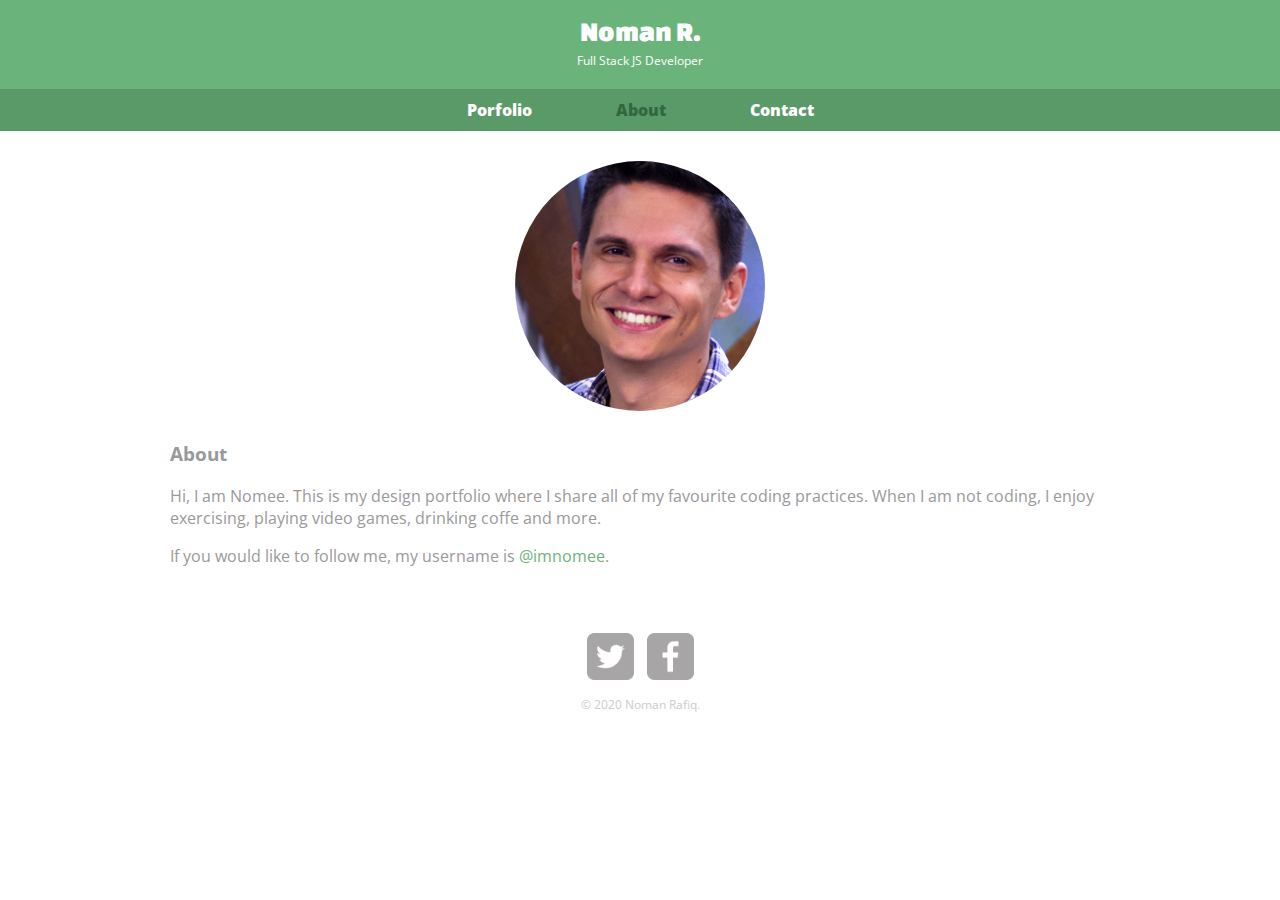
==== about.html @ 049f9c0f "updated links and code" ====
<!DOCTYPE html>
<html lang="en">
    <head>
        <meta charset="UTF-8" />
        <meta name="viewport" content="width=device-width, initial-scale=1.0" />
        <meta http-equiv="X-UA-Compatible" content="ie=edge" />
        <link rel="stylesheet" href="css/normalize.css" />
        <link
            href="https://fonts.googleapis.com/css?family=Changa+One|Open+Sans:400,400i,700,700i,800&display=swap"
            rel="stylesheet"
        />
        <link rel="stylesheet" href="css/main.css" />
        <title>Noman Rafiq | Full Stack JS Developer</title>
    </head>
    <body>
        <header>
            <a href="index.html" id="logo">
                <h1>Noman R.</h1>
                <h2>Full Stack JS Developer</h2>
            </a>
            <nav>
                <ul>
                    <li>
                        <a href="index.html">Porfolio</a>
                    </li>
                    <li>
                        <a href="about.html" class="selected">About</a>
                    </li>
                    <li>
                        <a href="contact.html">Contact</a>
                    </li>
                </ul>
            </nav>
        </header>
        <div id="wrapper">
            <section>
                <img
                    src="img/nick.jpg"
                    alt="Photo of Noman Rafiq"
                    class="profile-photo"
                />
                <h3>About</h3>
                <p>
                    Hi, I am Nomee. This is my design portfolio where I share
                    all of my favourite coding practices. When I am not coding,
                    I enjoy exercising, playing video games, drinking coffe and
                    more.
                </p>
                <p>
                    If you would like to follow me, my username is
                    <a href="https://twitter.com/heyimnomee">@imnomee</a>.
                </p>
            </section>
            <footer>
                <a href="https://www.twitter.com/heyimnomee">
                    <img
                        src="img/twitter-wrap.png"
                        alt="Twitter Logo"
                        class="social-icon"
                    />
                </a>
                <a href="https://www.facebook.com">
                    <img
                        src="img/facebook-wrap.png"
                        alt="Facebook Logo"
                        class="social-icon"
                    />
                </a>
                <p>&copy; 2020 Noman Rafiq.</p>
            </footer>
        </div>
    </body>
</html>
---- css/main.css ----
a {
    text-decoration: none;
    color: #6ab47b;
}

#wrapper {
    max-width: 940px;
    margin: 0 auto;
    padding: 0 5%;
}

#logo {
    text-align: center;
    margin: 0;
}

footer {
    font-size: 0.75em;
    text-align: center;
    clear: both;

    padding: 50px 0 0;
    color: #ccc;
}

#gallery {
    margin: 0;
    padding: 0;
    list-style: none;
}

#gallery li {
    float: left;
    margin: 2.5%;
    width: 45%;
    background-color: #f4f5f5;
    color: #bdc3c7;
}

#gallery li a p {
    margin: 0;
    padding: 5%;
    font-size: 0.75em;
    color: #bdc3c7;
}

header {
    background: #6ab47b;
    border-color: #599a68;
    float: left;
    margin: 0 0 30px 0;
    padding: 5px 0 0 0;
    width: 100%;
}

h1,
h2 {
    color: #fff;
}
h1 {
    font-family: "Changa One", sans-serif;
    margin: 15px 0;
    font-size: 1.75em;
    font-weight: normal;
    line-height: 0.8em;
}

h2 {
    font-size: 0.75em;
    margin: -5px 0 0;
    font-weight: normal;
}

h3 {
    margin: 0 0 1em 0;
}

img {
    max-width: 100%;
}
nav {
    background-color: #599a68;
    text-align: center;
    padding: 10px 0;
    margin: 20px 0 0;
}

nav a,
nav a:visited {
    color: white;
    font-weight: 800;
    padding: 15px 40px;
}

nav a.selected,
nav a:hover {
    color: #32673f;
}
nav ul {
    list-style: none;
    margin: 0 10px;
    padding: 0;
}

nav li {
    display: inline-block;
}

.profile-photo {
    display: block;
    max-width: 250px;
    margin: 0 auto 30px;
    border-radius: 50%;
}

.contact-info {
    list-style: none;
    font-size: 0.9em;
    padding: 0;
    margin: 0;
}

.contact-info a {
    display: block;
    padding: 0 0 0 30px;
    background-repeat: no-repeat;
    min-height: 20px;
    background-size: 20px 20px;
}

.contact-info li.phone a {
    background-image: url("../img/phone.png");
}

.contact-info li.mail a {
    background-image: url("../img/mail.png");
}

.contact-info li.twitter a {
    background-image: url("../img/twitter.png");
}
.social-icon {
    width: 5%;
    height: 5%;
    margin: 0 5px;
}
body {
    background-color: white;
    color: #999;
    font-family: "Open Sans", sans-serif;
}
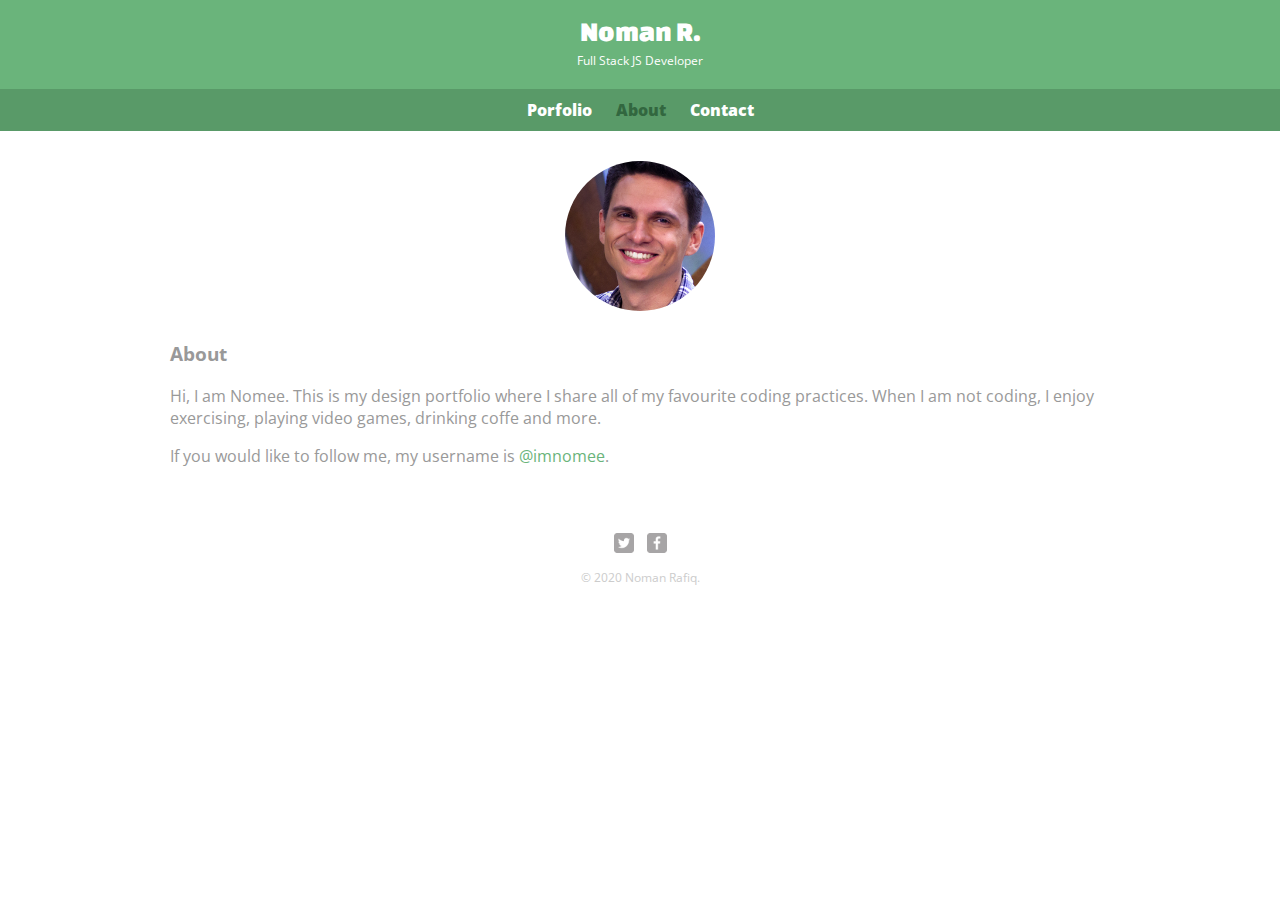
==== commit 81bb10ed: "responsive functionality" ====
--- a/about.html
+++ b/about.html
@@ -10,6 +10,7 @@
             rel="stylesheet"
         />
         <link rel="stylesheet" href="css/main.css" />
+        <link rel="stylesheet" href="css/responsive.css" />
         <title>Noman Rafiq | Full Stack JS Developer</title>
     </head>
     <body>
--- a/css/main.css
+++ b/css/main.css
@@ -1,6 +1,9 @@
-a {
-    text-decoration: none;
-    color: #6ab47b;
+/**********************************
+GENERAL
+***********************************/
+
+body {
+    font-family: "Open Sans", sans-serif;
 }
 
 #wrapper {
@@ -9,54 +12,34 @@
     padding: 0 5%;
 }
 
-#logo {
-    text-align: center;
-    margin: 0;
-}
-
-footer {
-    font-size: 0.75em;
-    text-align: center;
-    clear: both;
-
-    padding: 50px 0 0;
-    color: #ccc;
-}
-
-#gallery {
-    margin: 0;
-    padding: 0;
-    list-style: none;
-}
-
-#gallery li {
-    float: left;
-    margin: 2.5%;
-    width: 45%;
-    background-color: #f4f5f5;
-    color: #bdc3c7;
-}
-
-#gallery li a p {
-    margin: 0;
-    padding: 5%;
-    font-size: 0.75em;
-    color: #bdc3c7;
-}
+a {
+    text-decoration: none;
+}
+
+img {
+    max-width: 100%;
+}
+
+h3 {
+    margin: 0 0 1em 0;
+}
+
+/**********************************
+  HEADING
+  ***********************************/
 
 header {
-    background: #6ab47b;
-    border-color: #599a68;
     float: left;
     margin: 0 0 30px 0;
     padding: 5px 0 0 0;
     width: 100%;
 }
 
-h1,
-h2 {
-    color: #fff;
-}
+#logo {
+    text-align: center;
+    margin: 0;
+}
+
 h1 {
     font-family: "Changa One", sans-serif;
     margin: 15px 0;
@@ -71,31 +54,16 @@
     font-weight: normal;
 }
 
-h3 {
-    margin: 0 0 1em 0;
-}
-
-img {
-    max-width: 100%;
-}
+/**********************************
+  NAVIGATION
+  ***********************************/
+
 nav {
-    background-color: #599a68;
     text-align: center;
     padding: 10px 0;
     margin: 20px 0 0;
 }
 
-nav a,
-nav a:visited {
-    color: white;
-    font-weight: 800;
-    padding: 15px 40px;
-}
-
-nav a.selected,
-nav a:hover {
-    color: #32673f;
-}
 nav ul {
     list-style: none;
     margin: 0 10px;
@@ -106,26 +74,83 @@
     display: inline-block;
 }
 
+nav a {
+    font-weight: 800;
+    padding: 15px 10px;
+}
+
+/**********************************
+  FOOTER
+  ***********************************/
+
+footer {
+    font-size: 0.75em;
+    text-align: center;
+    clear: both;
+    padding-top: 50px;
+    color: #ccc;
+}
+
+.social-icon {
+    width: 20px;
+    height: 20px;
+    margin: 0 5px;
+}
+
+/**********************************
+  PAGE: PORTFOLIO
+  ***********************************/
+
+#gallery {
+    margin: 0;
+    padding: 0;
+    list-style: none;
+}
+
+#gallery li {
+    float: left;
+    width: 45%;
+    margin: 2.5%;
+    background-color: #f5f5f5;
+    color: #bdc3c7;
+}
+
+#gallery li a p {
+    margin: 0;
+    padding: 5%;
+    font-size: 0.75em;
+    color: #bdc3c7;
+}
+
+/**********************************
+  PAGE: ABOUT
+  ***********************************/
+
 .profile-photo {
     display: block;
-    max-width: 250px;
+    max-width: 150px;
     margin: 0 auto 30px;
-    border-radius: 50%;
-}
+    border-radius: 100%;
+}
+
+/**********************************
+  PAGE: CONTACT
+  ***********************************/
 
 .contact-info {
     list-style: none;
+    padding: 0;
+    margin: 0;
     font-size: 0.9em;
-    padding: 0;
-    margin: 0;
 }
 
 .contact-info a {
     display: block;
+    min-height: 20px;
+    background-repeat: no-repeat;
+    background-size: 20px 20px;
     padding: 0 0 0 30px;
-    background-repeat: no-repeat;
-    min-height: 20px;
-    background-size: 20px 20px;
+    /* margin: 0 0 10px 100px; */
 }
 
 .contact-info li.phone a {
@@ -139,13 +164,47 @@
 .contact-info li.twitter a {
     background-image: url("../img/twitter.png");
 }
-.social-icon {
-    width: 5%;
-    height: 5%;
-    margin: 0 5px;
-}
+
+/**********************************
+  COLORS
+  ***********************************/
+
+/* site body */
 body {
-    background-color: white;
+    background-color: #fff;
     color: #999;
-    font-family: "Open Sans", sans-serif;
-}
+}
+
+/* green header */
+header {
+    background: #6ab47b;
+    border-color: #599a68;
+}
+
+/* nav background on mobile */
+nav {
+    background: #599a68;
+}
+
+/* logo text */
+h1,
+h2 {
+    color: #fff;
+}
+
+/* links */
+a {
+    color: #6ab47b;
+}
+
+/* nav link */
+nav a,
+nav a:visited {
+    color: #fff;
+}
+
+/* selected nav link */
+nav a.selected,
+nav a:hover {
+    color: #32673f;
+}
--- a/css/responsive.css
+++ b/css/responsive.css
@@ -0,0 +1,30 @@
+@media screen and (min-width: 480px) {
+    /**********************************
+    TWO COLUMN LAYOUT
+    ***********************************/
+
+    #primary {
+        width: 50%;
+        float: left;
+    }
+
+    #secondary {
+        width: 40%;
+        float: right;
+    }
+
+    /**********************************
+    PAGE: PORTFOLIO
+    ***********************************/
+
+    #gallery li {
+        width: 28.3333%;
+    }
+
+    #gallery li:nth-child(4n) {
+        clear: left;
+    }
+}
+
+@media screen and (min-width: 660px) {
+}
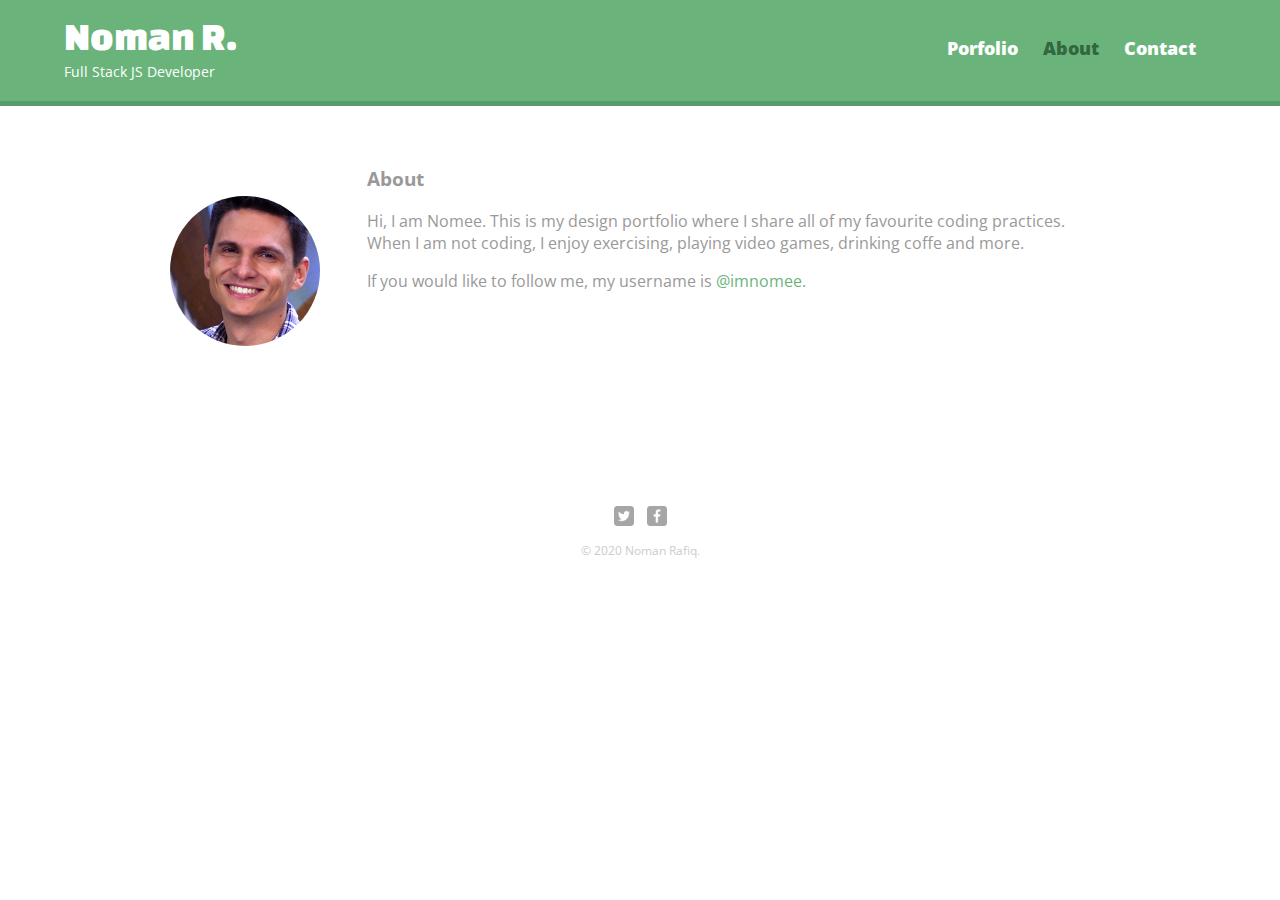
==== commit d60d68af: "final and complete sample" ====
--- a/about.html
+++ b/about.html
@@ -11,6 +11,7 @@
         />
         <link rel="stylesheet" href="css/main.css" />
         <link rel="stylesheet" href="css/responsive.css" />
+        <meta name="viewport" content="width=device-width, initial-scale=1.0" />
         <title>Noman Rafiq | Full Stack JS Developer</title>
     </head>
     <body>
--- a/css/responsive.css
+++ b/css/responsive.css
@@ -24,7 +24,46 @@
     #gallery li:nth-child(4n) {
         clear: left;
     }
+
+    /**********************************
+    PAGE: ABOUT
+    ***********************************/
+    .profile-photo {
+        float: left;
+        margin: 0 5% 80px 0;
+        padding: 30px 0;
+        display: block;
+    }
 }
 
 @media screen and (min-width: 660px) {
+    /**********************************
+    HEADER
+    ***********************************/
+    nav {
+        background: none;
+        float: right;
+        font-size: 1.15em;
+        margin: 20px 5% 0 0;
+        text-align: right;
+        width: 45%;
+    }
+
+    #logo {
+        float: left;
+        margin: 0 0 0 5%;
+        text-align: left;
+        width: 45%;
+    }
+    h1 {
+        font-size: 2.5em;
+    }
+    h2 {
+        font-size: 0.85em;
+        margin-bottom: 20px;
+    }
+    header {
+        border-bottom: #599a68 5px solid;
+        margin-bottom: 60px;
+    }
 }
